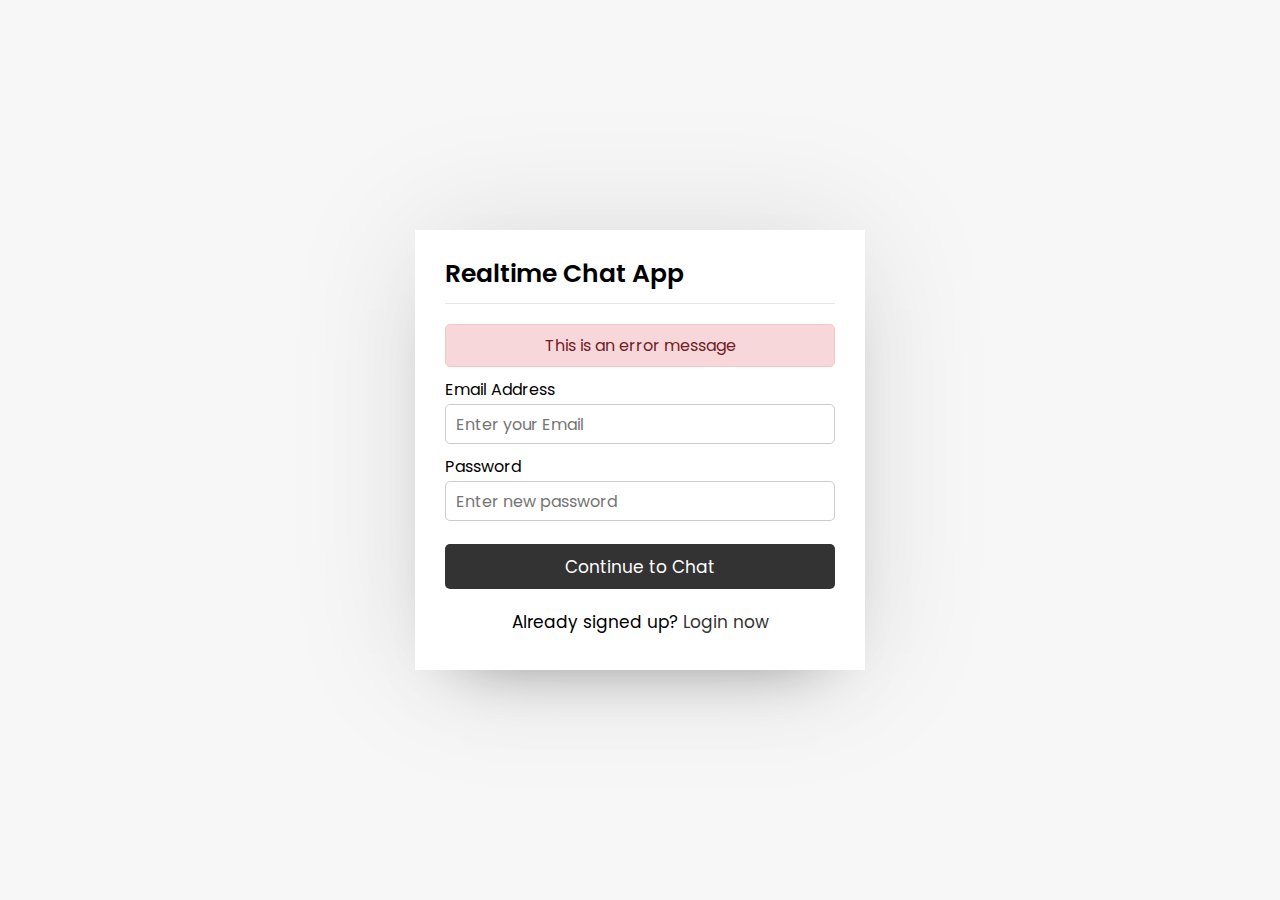
==== login.html @ b7b0043a "Omit all fields except Email Address and Password" ====
<!DOCTYPE html>
<html lang="en">
  <head>
    <meta charset="UTF-8" />
    <meta http-equiv="X-UA-Compatible" content="IE=edge" />
    <meta name="viewport" content="width=device-width, initial-scale=1.0" />
    <title>Realtime Chat App</title>
    <link rel="stylesheet" href="styles.css" />
    <link
      rel="stylesheet"
      href="https://cdnjs.cloudflare.com/ajax/libs/font-awesome/6.2.1/css/all.min.css"
    />
  </head>
  <body>
    <div class="wrapper">
      <section class="form signup">
        <header>Realtime Chat App</header>
        <form action="#">
          <div class="error-txt">This is an error message</div>
          <div class="name-details">
            <div class="field input">
              <label>Email Address</label>
              <input type="text" placeholder="Enter your Email" />
            </div>
            <div class="field input">
              <label>Password</label>
              <input type="text" placeholder="Enter new password" />
            </div>
            <div class="field button">
              <input type="submit" value="Continue to Chat">
            </div>
          </div>
        </form>
        <div class="link">Already signed up? <a href="#">Login now</a></div>
      </section>
    </div>
  </body>
</html>
---- styles.css ----
@import url("https://fonts.googleapis.com/css2?family=Poppins:wght@200&display=swap");
* {
  margin: 0;
  padding: 0;
  box-sizing: border-box;
  text-decoration: none;
  font-family: "Poppins", sans-serif;
}
body {
  display: flex;
  align-items: center;
  justify-content: center;
  min-height: 100vh;
  background: #f7f7f7;
}

.wrapper {
  background: #fff;
  width: 450px;
  box-shadow: 0 0 128px 0 rgba(0, 0, 0, 0.1),
    0 32px 64px -48px rgba(0, 0, 0, 0.5);
}

/* Signup Form CSS Code */
.form {
  padding: 25px 30px;
}

.form header {
  font-size: 25px;
  font-weight: 600;
  padding-bottom: 10px;
  border-bottom: 1px solid #e6e6e6;
}

.form form {
  margin: 20px 0;
}

.form form .error-txt {
  color: #721c24;
  background: #f8d7da;
  padding: 8px 10px;
  text-align: center;
  border-radius: 5px;
  margin-bottom: 10px;
  border: 1px solid #f5c6cb;
}

.form form .field {
  display: flex;
  flex-direction: column;
  margin-bottom: 10px;
}

.form form .field label {
  margin-bottom: 2px;
}

.form form .field input {
  outline: none;
}

.form form .input input {
  height: 40px;
  width: 100%;
  font-size: 16px;
  padding: 0 10px;
  border: 1px solid #ccc;
  border-radius: 5px;
}

.form form .image input {
  font-size: 17px;
}

.form form .button input {
  margin-top: 13px;
  height: 45px;
  border: none;
  font-size: 17px;
  font-weight: 400;
  background: #333;
  color: #fff;
  border-radius: 5px;
  cursor: pointer;
}

.form .link {
  text-align: center;
  margin: 10px 0;
  font-size: 17px;
}

.form .link a {
  color: #333;
}

.form .link a:hover {
  text-decoration: underline;
}
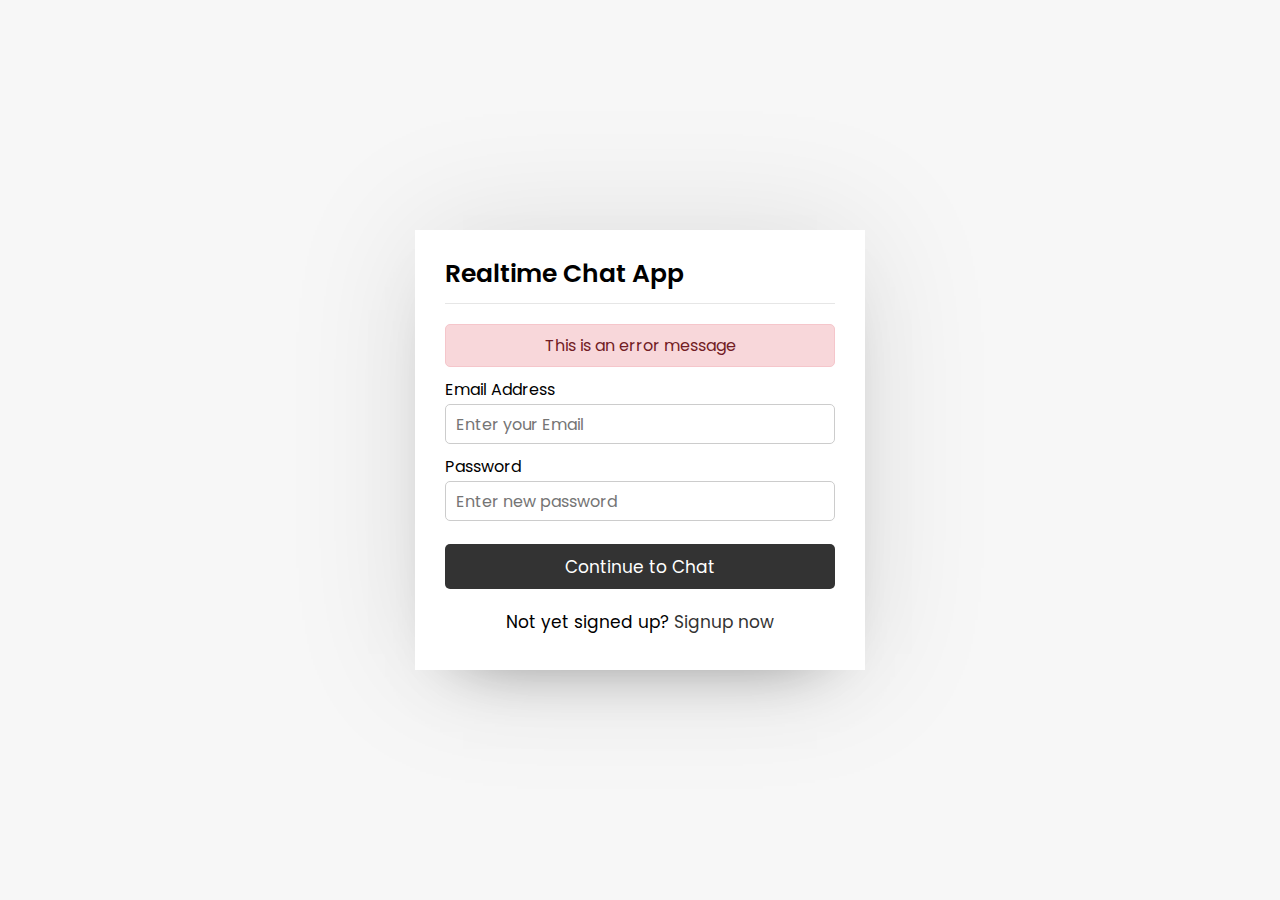
==== commit 603e27bb: "Add login.html and omit all fields except for Email Address and Password" ====
--- a/login.html
+++ b/login.html
@@ -13,7 +13,7 @@
   </head>
   <body>
     <div class="wrapper">
-      <section class="form signup">
+      <section class="form login">
         <header>Realtime Chat App</header>
         <form action="#">
           <div class="error-txt">This is an error message</div>
@@ -31,7 +31,7 @@
             </div>
           </div>
         </form>
-        <div class="link">Already signed up? <a href="#">Login now</a></div>
+        <div class="link">Not yet signed up? <a href="#">Signup now</a></div>
       </section>
     </div>
   </body>
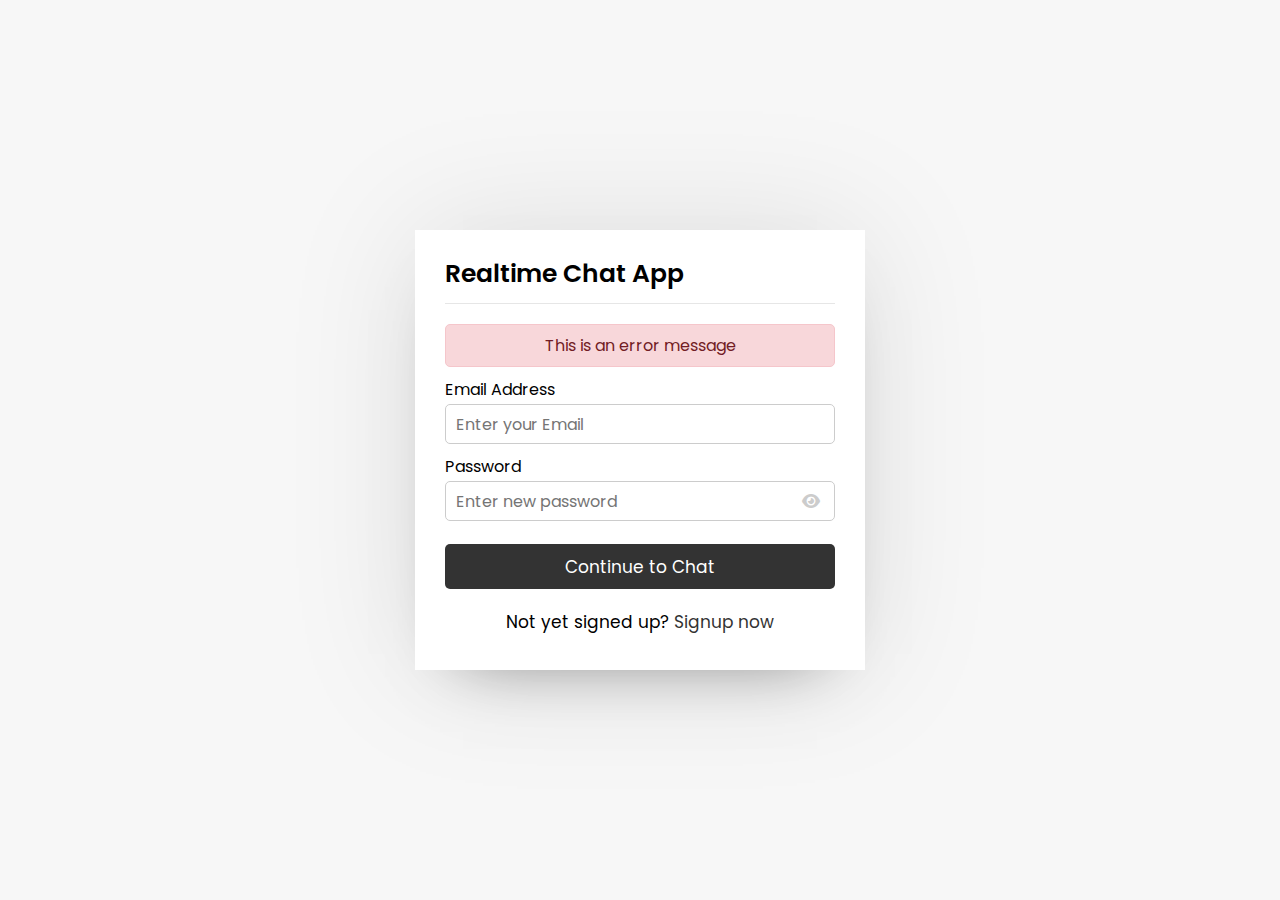
==== commit dce9138d: "Add show password icon and its styling" ====
--- a/login.html
+++ b/login.html
@@ -25,6 +25,7 @@
             <div class="field input">
               <label>Password</label>
               <input type="text" placeholder="Enter new password" />
+              <i class="fas fa-eye"></i>
             </div>
             <div class="field button">
               <input type="submit" value="Continue to Chat">
--- a/styles.css
+++ b/styles.css
@@ -49,6 +49,7 @@
 
 .form form .field {
   display: flex;
+  position: relative;
   flex-direction: column;
   margin-bottom: 10px;
 }
@@ -86,6 +87,14 @@
   cursor: pointer;
 }
 
+.form form .field i {
+  position: absolute;
+  right: 15px;
+  color: #ccc;
+  top: 70%;
+  transform: translateY(-50%);
+}
+
 .form .link {
   text-align: center;
   margin: 10px 0;
